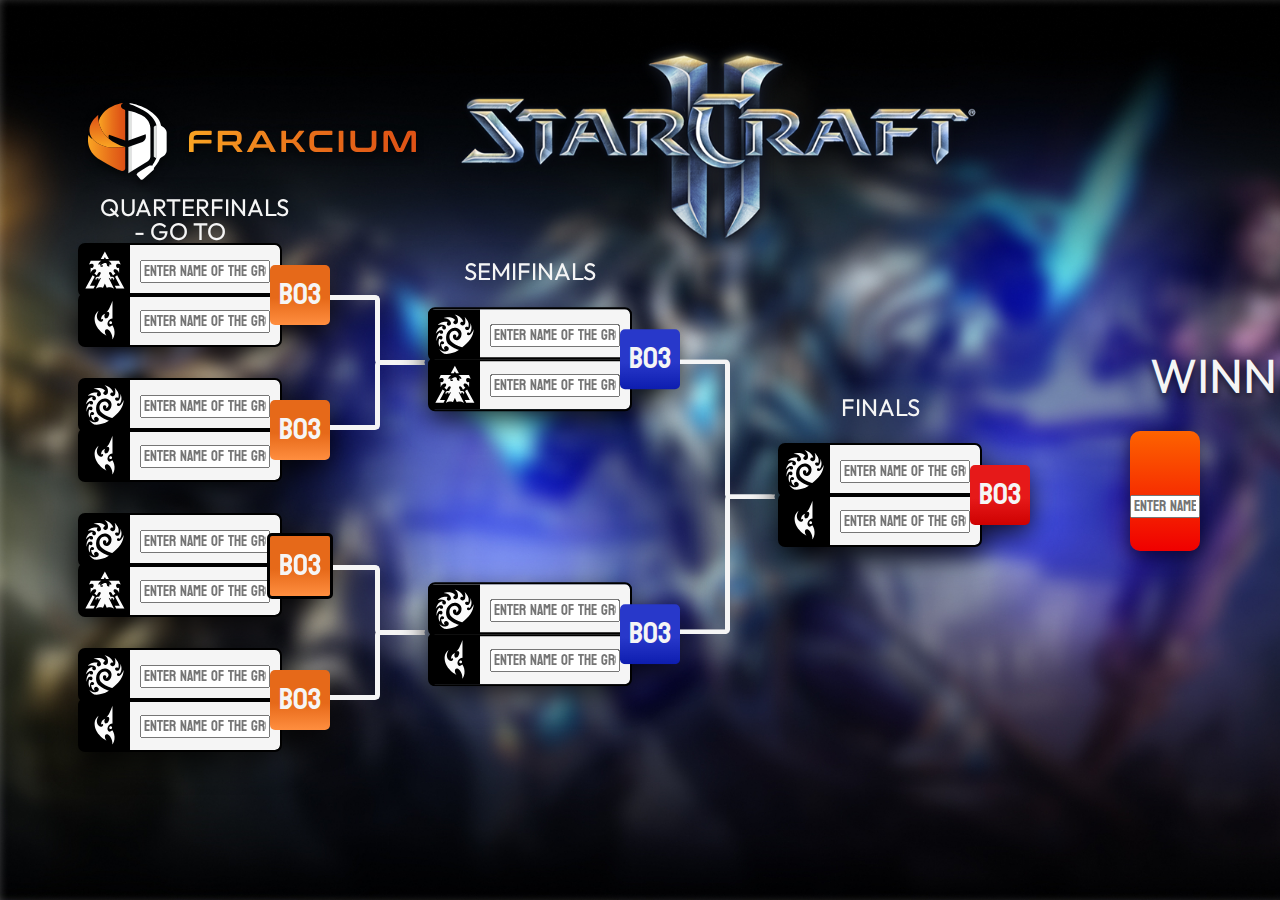
==== template/index.html @ ca5f7b58 "input && first draft" ====
<!DOCTYPE html>
<html lang="en">

<head>
    <meta charset="UTF-8">
    <meta http-equiv="X-UA-Compatible" content="IE=edge">
    <meta name="viewport" content="width=device-width, initial-scale=1.0">
    <title>Турнирная сетка</title>
    <link rel="stylesheet" href="/reset.css">
    <link rel="stylesheet" href="/style.css">
</head>

<body>


    <main class="main">
        <header>
            <img src="/images/frakcium.svg" alt="frakcium logo">
            <img src="/images/starcraft.svg" alt="starcraft logo">
        </header>
        <div class="container">
            <div class="tournament">
                <div class="act">
                    <h2 class="title">quarterfinals - Go to template</h2>
                    <div class="round">
                        <div class="team row">
                            <img class="team-logo" src="/images/serral.svg" alt="">
                            <div class="team-name">
                                <input type="text" class="groupName-input" placeholder="Enter name of the group...">
                            </div>
                        </div>
                        <div class="team row">
                            <img class="team-logo" src="/images/maru.svg" alt="">
                            <div class="team-name">
                                <input type="text" class="groupName-input" placeholder="Enter name of the group...">
                            </div>
                        </div>
                        <div class="round-connector"></div>
                        <div class="round-connector"></div>
                    </div>
                    <div class="round">
                        <div class="team row">
                            <img class="team-logo" src="/images/rogue.svg" alt="">
                            <div class="team-name">
                                <input type="text" class="groupName-input" placeholder="Enter name of the group...">
                            </div>
                        </div>
                        <div class="team row">
                            <img class="team-logo" src="/images/maru.svg" alt="">
                            <div class="team-name">
                                <input type="text" class="groupName-input" placeholder="Enter name of the group...">
                            </div>
                        </div>
                        <div class="round-connector"></div>
                        <div class="round-connector"></div>
                    </div>
                    <div class="round active">
                        <div class="team row">
                            <img class="team-logo" src="/images/rogue.svg" alt="">
                            <div class="team-name">
                                <input type="text" class="groupName-input" placeholder="Enter name of the group...">
                            </div>
                        </div>
                        <div class="team row">
                            <img class="team-logo" src="/images/serral.svg" alt="">
                            <div class="team-name">
                                <input type="text" class="groupName-input" placeholder="Enter name of the group...">
                            </div>
                        </div>
                        <div class="round-connector"></div>
                        <div class="round-connector"></div>
                    </div>
                    <div class="round">
                        <div class="team row">
                            <img class="team-logo" src="/images/rogue.svg" alt="">
                            <div class="team-name">
                                <input type="text" class="groupName-input" placeholder="Enter name of the group...">
                            </div>
                        </div>
                        <div class="team row">
                            <img class="team-logo" src="/images/maru.svg" alt="">
                            <div class="team-name">
                                <input type="text" class="groupName-input" placeholder="Enter name of the group...">
                            </div>
                        </div>
                        <div class="round-connector"></div>
                        <div class="round-connector"></div>
                    </div>
                </div>
                <div class="act">
                    <h2 class="title">semifinals</h2>
                    <div class="round">
                        <div class="team row">
                            <img class="team-logo" src="/images/rogue.svg" alt="">
                            <div class="team-name">
                                <input type="text" class="groupName-input" placeholder="Enter name of the group...">
                            </div>
                        </div>
                        <div class="team row">
                            <img class="team-logo" src="/images/serral.svg" alt="">
                            <div class="team-name">
                                <input type="text" class="groupName-input" placeholder="Enter name of the group...">
                            </div>
                        </div>
                        <div class="round-connector"></div>
                        <div class="round-connector"></div>
                    </div>
                    <div class="round">
                        <div class="team row">
                            <img class="team-logo" src="/images/rogue.svg" alt="">
                            <div class="team-name">
                                <input type="text" class="groupName-input" placeholder="Enter name of the group...">
                            </div>
                        </div>
                        <div class="team row">
                            <img class="team-logo" src="/images/maru.svg" alt="">
                            <div class="team-name">
                                <input type="text" class="groupName-input" placeholder="Enter name of the group...">
                            </div>
                        </div>
                        <div class="round-connector"></div>
                        <div class="round-connector"></div>
                    </div>
                </div>
                <div class="act">
                    <h2 class="title">finals</h2>
                    <div class="round">
                        <div class="team row">
                            <img class="team-logo" src="/images/rogue.svg" alt="">
                            <div class="team-name">
                                <input type="text" class="groupName-input" placeholder="Enter name of the group...">
                            </div>
                        </div>
                        <div class="team row">
                            <img class="team-logo" src="/images/maru.svg" alt="">
                            <div class="team-name">
                                <input type="text" class="groupName-input" placeholder="Enter name of the group...">
                            </div>
                        </div>
                        <div class="round-connector"></div>
                        <div class="round-connector"></div>
                    </div>
                </div>
                <section class="winner">
                    <div class="title">winner</div>
                    <h2>
                        <input type="text" class="groupName-input" placeholder="Enter name of the group...">
                    </h2>
                </section>
            </div>
        </div>
    </main>
    <aside class="sidebar container col">
        <h1>katowice<br>2022<br>october 30</h1>
        <hr>
        <div class="sponsors">
            <p>our sponsors</p>
            <div class="container col">
                <img src="/images/intel.svg" alt="intel logo">
                <img src="/images/benq.svg" alt="benq logo">
                <img src="/images/hyperx.svg" alt="hyperx logo">
            </div>
        </div>
        <div class="socials">
            <p>watch live on:</p>
            <div class="container row">
                <a href="#!" onclick="locateTo('./template/index.html')">Go to template</a>
                <a href="https://facebook.com"><img src="/images/facebook.svg" alt="intel logo"></a>
                <a href="https://twitch.tv"><img src="/images/twitch.svg" alt="intel logo"></a>
                <a href="https://twitter.com"><img src="/images/twitter.svg" alt="intel logo"></a>
            </div>
        </div>
    </aside>

</body>

</html>
---- style.css ----
@import url("https://fonts.googleapis.com/css2?family=Koulen&display=swap");
@import url("https://fonts.googleapis.com/css2?family=Koulen&family=Outfit:wght@700&display=swap");

html,
* {
  -webkit-box-sizing: border-box;
  box-sizing: border-box;
  font-family: "Koulen", cursive;
}

body {
  display: -webkit-box;
  display: -ms-flexbox;
  display: flex;
  height: 100vh;
}

main {
  width: 100%;
  height: 100vh;
  padding: 20px 80px;
  background-size: cover;
  background-image: url(images/background.jpg);
  background-repeat: no-repeat;
}

main header {
  display: -ms-grid;
  display: grid;
  -ms-grid-columns: 1fr 3fr 1fr;
  grid-template-columns: 1fr 3fr 1fr;
  height: 20vh;
}

main header img {
  margin: auto;
  -webkit-user-select: none;
  -moz-user-select: none;
  -ms-user-select: none;
  user-select: none;
}

.row {
  display: -webkit-box;
  display: -ms-flexbox;
  display: flex;
  -webkit-box-orient: horizontal;
  -webkit-box-direction: normal;
  -ms-flex-direction: row;
  flex-direction: row;
}

.col {
  display: -webkit-box;
  display: -ms-flexbox;
  display: flex;
  -webkit-box-orient: vertical;
  -webkit-box-direction: normal;
  -ms-flex-direction: column;
  flex-direction: column;
}

.sidebar {
  color: #F5F5F5;
  padding: 80px 50px 0;
  min-width: 385px;
  background-color: #FD6300;
  height: 100vh;
}

.sidebar .container {
  gap: 20px;
  margin: 20px 0;
  max-width: -webkit-fit-content;
  max-width: -moz-fit-content;
  max-width: fit-content;
}

.sidebar h1 {
  font-size: 64px;
}

.sidebar hr {
  border: none;
  height: 20px;
  margin: 40px 0;
  background-color: #F5F5F5;
}

.sidebar .sponsors {
  -webkit-user-select: none;
  -moz-user-select: none;
  -ms-user-select: none;
  user-select: none;
}

.sidebar .socials {
  margin: auto 0 50px;
}

.sidebar p {
  font-size: 36px;
}

.winner {
  -webkit-transform: translateY(-20%);
  transform: translateY(-20%);
  display: -webkit-box;
  display: -ms-flexbox;
  display: flex;
  position: relative;
  width: 270px;
  color: #F5F5F5;
  margin: auto;
  height: 120px;
  font-size: 64px;
  background: -webkit-gradient(linear, left top, left bottom, from(#FD6300), to(#F00000));
  background: linear-gradient(180deg, #FD6300 0%, #F00000 100%);
  -webkit-box-align: center;
  -ms-flex-align: center;
  align-items: center;
  border-radius: 10px;
  -webkit-box-pack: center;
  -ms-flex-pack: center;
  justify-content: center;
  -webkit-box-shadow: 0px 4px 18px rgba(0, 0, 0, 0.55);
  box-shadow: 0px 4px 18px rgba(0, 0, 0, 0.55);
}

.table {
  display: -ms-grid;
  display: grid;
  -ms-grid-columns: 1fr 1fr 1fr 1fr;
  grid-template-columns: 1fr 1fr 1fr 1fr;
}

.table div {
  border: 1px solid red;
}

.title {
  color: #F5F5F5;
  font-size: 24px;
  text-align: center;
  margin: 20px;
  font-family: "Outfit", sans-serif;
  text-transform: uppercase;
  position: absolute;
  top: -70px;
  right: 0;
  left: 0;
}

.winner .title {
  top: -100px;
  font-size: 48px;
  text-shadow: 0px 4px 7px rgba(0, 0, 0, 0.55);
}

.tournament {
  gap: 150px;
  display: -webkit-box;
  display: -ms-flexbox;
  display: flex;
  margin: auto;
  max-width: 1400px;
  height: 70vh;
}

.tournament .act {
  -webkit-filter: drop-shadow(0px 10px 14px rgba(0, 0, 0, 0.8));
  filter: drop-shadow(0px 10px 14px rgba(0, 0, 0, 0.8));
  position: relative;
  margin: auto 0;
}

.tournament .act:nth-of-type(1) .round {
  margin: 0 0 35px 0;
}

.tournament .act:nth-of-type(1) .round::after {
  background: -webkit-gradient(linear, left top, left bottom, color-stop(55.21%, #E66919), to(#FF8E3F));
  background: linear-gradient(180deg, #E66919 55.21%, #FF8E3F 100%);
}

.tournament .act:nth-of-type(2) {
  -webkit-transform: translateY(-5%);
  transform: translateY(-5%);
}

.tournament .act:nth-of-type(2) .round::after {
  background: -webkit-gradient(linear, left top, left bottom, color-stop(55.21%, #2838CA), to(#0D1DAF));
  background: linear-gradient(180deg, #2838CA 55.21%, #0D1DAF 100%);
}

.tournament .act:nth-of-type(2) .round:nth-of-type(odd) {
  margin: 0 0 175px 0;
}

.tournament .act:nth-of-type(2) .round .round-connector {
  height: 120px;
}

.tournament .act:nth-of-type(2) .round:nth-of-type(even) .round-connector:nth-of-type(odd) {
  top: -90px;
}

.tournament .act:nth-of-type(2) .round:nth-of-type(even) .round-connector:nth-of-type(even) {
  top: -70px;
}

.tournament .act:nth-of-type(3) {
  -webkit-transform: translateY(-20%);
  transform: translateY(-20%);
}

.tournament .act:nth-of-type(3) .round::after {
  background: -webkit-gradient(linear, left top, left bottom, color-stop(55.21%, #E61919), to(#CE0101));
  background: linear-gradient(180deg, #E61919 55.21%, #CE0101 100%);
}

.tournament .act:last-of-type .round-connector {
  display: none;
}

.tournament .act .round:nth-of-type(odd) .round-connector {
  top: 50px;
  border-width: 5px 5px 0 0;
}

.tournament .act .round:nth-of-type(odd) .round-connector:nth-of-type(odd) {
  top: 70px;
  border-width: 0 0 5px 5px;
}

.tournament .act .round-connector {
  top: 0px;
  width: 100px;
  right: -100px;
  height: 50px;
  position: absolute;
  border-style: solid;
  border-color: #F5F5F5;
  border-width: 0 5px 5px 0;
  border-radius: 5px;
}

.tournament .act .round-connector:nth-of-type(odd) {
  top: -20px;
  width: 50px;
  right: -145px;
  border-width: 5px 0 0 5px;
}

.tournament .act .round {
  position: relative;
}

.tournament .act .round::after {
  content: 'B03';
  position: absolute;
  right: -50px;
  top: 20px;
  font-size: 30px;
  width: 60px;
  color: #F5F5F5;
  text-align: center;
  border-radius: 5px;
  padding: 15px 0;
}

.tournament .act .round.active::after {
  top: 18px;
  right: -53px;
  border: 3px solid black;
}

.tournament .act .round .team {
  display: -webkit-box;
  display: -ms-flexbox;
  display: flex;
  height: 50px;
  width: 200px;
  outline: 2px solid black;
  background-color: #F5F5F5;
  border-radius: 5px;
}

.tournament .act .round .team-logo {
  width: 50px;
  padding: 5px;
  background-color: black;
  -webkit-user-select: none;
  -moz-user-select: none;
  -ms-user-select: none;
  user-select: none;
}

.tournament .act .round .team-name {
  max-width: 140px;
  width: 70%;
  margin: auto;
  text-align: center;
  font-size: 2em;
  padding: 5px;
  color: black;
  line-height: 60%;
  display: inline;
}

/*# sourceMappingURL=style.css.map */

/* Template CSS styles */

.groupName-input {
  width: 100%;
  font-size: 15px;
  line-height: 17px;
  font-weight: 400;
}
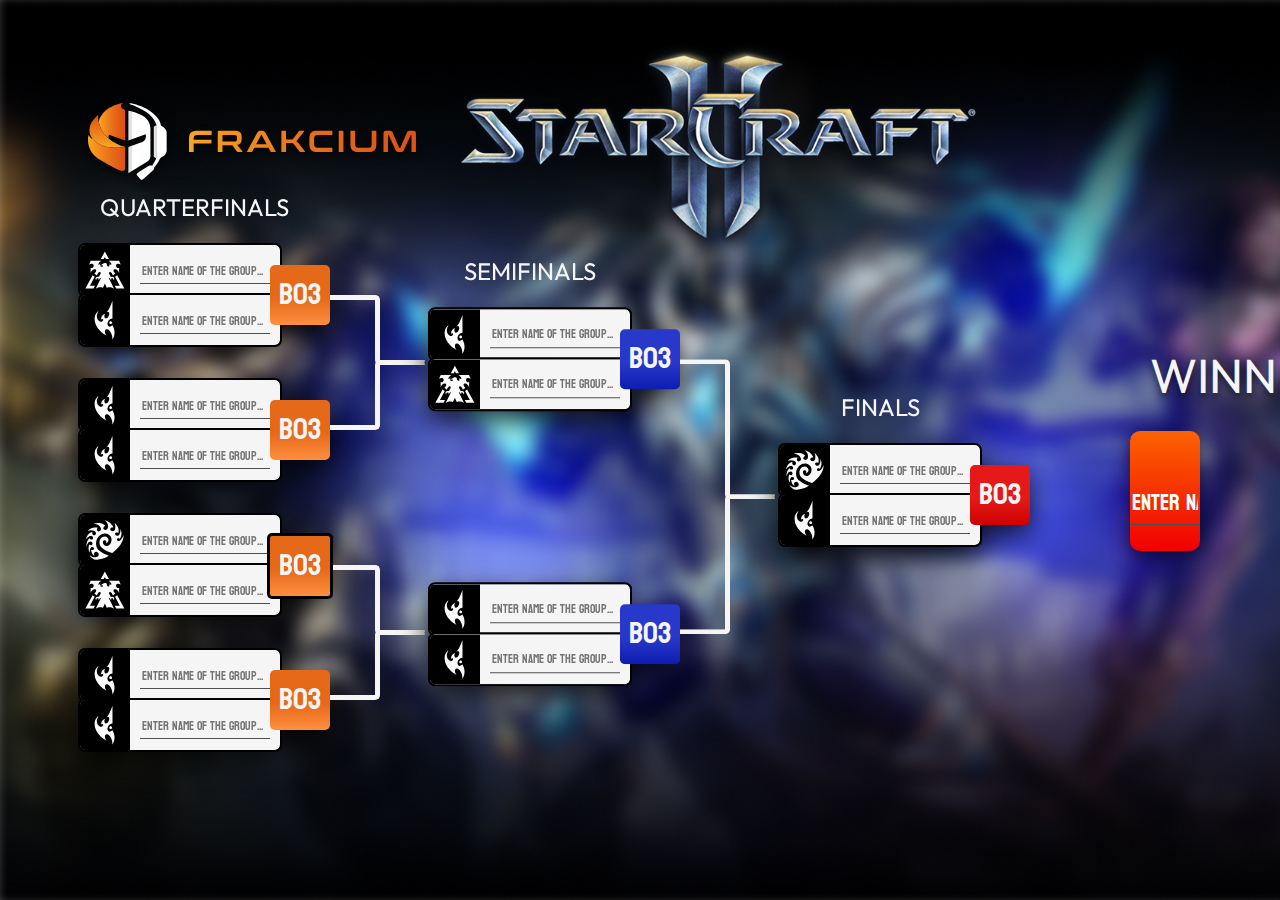
==== commit 717c8171: "input && dropdown && color theme" ====
--- a/template/index.html
+++ b/template/index.html
@@ -21,64 +21,128 @@
         <div class="container">
             <div class="tournament">
                 <div class="act">
-                    <h2 class="title">quarterfinals - Go to template</h2>
+                    <h2 class="title">quarterfinals</h2>
                     <div class="round">
                         <div class="team row">
                             <img class="team-logo" src="/images/serral.svg" alt="">
-                            <div class="team-name">
-                                <input type="text" class="groupName-input" placeholder="Enter name of the group...">
-                            </div>
-                        </div>
-                        <div class="team row">
-                            <img class="team-logo" src="/images/maru.svg" alt="">
-                            <div class="team-name">
-                                <input type="text" class="groupName-input" placeholder="Enter name of the group...">
-                            </div>
-                        </div>
-                        <div class="round-connector"></div>
-                        <div class="round-connector"></div>
-                    </div>
-                    <div class="round">
+                            <div class="dropdown">
+                                <div class="hidden-group">
+                                    <img class="hidden" src="/images/rogue.svg" alt="">
+                                </div>
+                                <div class="hidden-group">
+                                    <img class="hidden" src="/images/maru.svg" alt="">
+                                </div>
+                            </div>
+                            <div class="team-name">
+                                <input type="text" class="groupName-input" placeholder="Enter name of the group...">
+                            </div>
+                        </div>
+                        <div class="team row">
+                            <img class="team-logo" src="/images/maru.svg" alt="">
+                            <div class="dropdown">
+                                <div class="hidden-group">
+                                    <img class="hidden" src="/images/rogue.svg" alt="">
+                                </div>
+                                <div class="hidden-group">
+                                    <img class="hidden" src="/images/serral.svg" alt="">
+                                </div>
+                            </div>
+                            <div class="team-name">
+                                <input type="text" class="groupName-input" placeholder="Enter name of the group...">
+                            </div>
+                        </div>
+                        <div class="round-connector"></div>
+                        <div class="round-connector"></div>
+                    </div>
+                    <div class="round">
+                        <div class="team row">
+                            <img class="team-logo" src="/images/maru.svg" alt="">
+                            <div class="dropdown">
+                                <div class="hidden-group">
+                                    <img class="hidden" src="/images/rogue.svg" alt="">
+                                </div>
+                                <div class="hidden-group">
+                                    <img class="hidden" src="/images/serral.svg" alt="">
+                                </div>
+                            </div>
+                            <div class="team-name">
+                                <input type="text" class="groupName-input" placeholder="Enter name of the group...">
+                            </div>
+                        </div>
+                        <div class="team row">
+                            <img class="team-logo" src="/images/maru.svg" alt="">
+                            <div class="dropdown">
+                                <div class="hidden-group">
+                                    <img class="hidden" src="/images/rogue.svg" alt="">
+                                </div>
+                                <div class="hidden-group">
+                                    <img class="hidden" src="/images/serral.svg" alt="">
+                                </div>
+                            </div>
+                            <div class="team-name">
+                                <input type="text" class="groupName-input" placeholder="Enter name of the group...">
+                            </div>
+                        </div>
+                        <div class="round-connector"></div>
+                        <div class="round-connector"></div>
+                    </div>
+                    <div class="round active">
                         <div class="team row">
                             <img class="team-logo" src="/images/rogue.svg" alt="">
-                            <div class="team-name">
-                                <input type="text" class="groupName-input" placeholder="Enter name of the group...">
-                            </div>
-                        </div>
-                        <div class="team row">
-                            <img class="team-logo" src="/images/maru.svg" alt="">
-                            <div class="team-name">
-                                <input type="text" class="groupName-input" placeholder="Enter name of the group...">
-                            </div>
-                        </div>
-                        <div class="round-connector"></div>
-                        <div class="round-connector"></div>
-                    </div>
-                    <div class="round active">
-                        <div class="team row">
-                            <img class="team-logo" src="/images/rogue.svg" alt="">
+                            <div class="dropdown">
+                                <div class="hidden-group">
+                                    <img class="hidden" src="/images/maru.svg" alt="">
+                                </div>
+                                <div class="hidden-group">
+                                    <img class="hidden" src="/images/serral.svg" alt="">
+                                </div>
+                            </div>
                             <div class="team-name">
                                 <input type="text" class="groupName-input" placeholder="Enter name of the group...">
                             </div>
                         </div>
                         <div class="team row">
                             <img class="team-logo" src="/images/serral.svg" alt="">
-                            <div class="team-name">
-                                <input type="text" class="groupName-input" placeholder="Enter name of the group...">
-                            </div>
-                        </div>
-                        <div class="round-connector"></div>
-                        <div class="round-connector"></div>
-                    </div>
-                    <div class="round">
-                        <div class="team row">
-                            <img class="team-logo" src="/images/rogue.svg" alt="">
-                            <div class="team-name">
-                                <input type="text" class="groupName-input" placeholder="Enter name of the group...">
-                            </div>
-                        </div>
-                        <div class="team row">
-                            <img class="team-logo" src="/images/maru.svg" alt="">
+                            <div class="dropdown">
+                                <div class="hidden-group">
+                                    <img class="hidden" src="/images/rogue.svg" alt="">
+                                </div>
+                                <div class="hidden-group">
+                                    <img class="hidden" src="/images/maru.svg" alt="">
+                                </div>
+                            </div>
+                            <div class="team-name">
+                                <input type="text" class="groupName-input" placeholder="Enter name of the group...">
+                            </div>
+                        </div>
+                        <div class="round-connector"></div>
+                        <div class="round-connector"></div>
+                    </div>
+                    <div class="round">
+                        <div class="team row">
+                            <img class="team-logo" src="/images/maru.svg" alt="">
+                            <div class="dropdown">
+                                <div class="hidden-group">
+                                    <img class="hidden" src="/images/rogue.svg" alt="">
+                                </div>
+                                <div class="hidden-group">
+                                    <img class="hidden" src="/images/serral.svg" alt="">
+                                </div>
+                            </div>
+                            <div class="team-name">
+                                <input type="text" class="groupName-input" placeholder="Enter name of the group...">
+                            </div>
+                        </div>
+                        <div class="team row">
+                            <img class="team-logo" src="/images/maru.svg" alt="">
+                            <div class="dropdown">
+                                <div class="hidden-group">
+                                    <img class="hidden" src="/images/rogue.svg" alt="">
+                                </div>
+                                <div class="hidden-group">
+                                    <img class="hidden" src="/images/serral.svg" alt="">
+                                </div>
+                            </div>
                             <div class="team-name">
                                 <input type="text" class="groupName-input" placeholder="Enter name of the group...">
                             </div>
@@ -91,29 +155,61 @@
                     <h2 class="title">semifinals</h2>
                     <div class="round">
                         <div class="team row">
-                            <img class="team-logo" src="/images/rogue.svg" alt="">
+                            <img class="team-logo" src="/images/maru.svg" alt="">
+                            <div class="dropdown">
+                                <div class="hidden-group">
+                                    <img class="hidden" src="/images/rogue.svg" alt="">
+                                </div>
+                                <div class="hidden-group">
+                                    <img class="hidden" src="/images/serral.svg" alt="">
+                                </div>
+                            </div>
                             <div class="team-name">
                                 <input type="text" class="groupName-input" placeholder="Enter name of the group...">
                             </div>
                         </div>
                         <div class="team row">
                             <img class="team-logo" src="/images/serral.svg" alt="">
-                            <div class="team-name">
-                                <input type="text" class="groupName-input" placeholder="Enter name of the group...">
-                            </div>
-                        </div>
-                        <div class="round-connector"></div>
-                        <div class="round-connector"></div>
-                    </div>
-                    <div class="round">
-                        <div class="team row">
-                            <img class="team-logo" src="/images/rogue.svg" alt="">
-                            <div class="team-name">
-                                <input type="text" class="groupName-input" placeholder="Enter name of the group...">
-                            </div>
-                        </div>
-                        <div class="team row">
-                            <img class="team-logo" src="/images/maru.svg" alt="">
+                            <div class="dropdown">
+                                <div class="hidden-group">
+                                    <img class="hidden" src="/images/rogue.svg" alt="">
+                                </div>
+                                <div class="hidden-group">
+                                    <img class="hidden" src="/images/maru.svg" alt="">
+                                </div>
+                            </div>
+                            <div class="team-name">
+                                <input type="text" class="groupName-input" placeholder="Enter name of the group...">
+                            </div>
+                        </div>
+                        <div class="round-connector"></div>
+                        <div class="round-connector"></div>
+                    </div>
+                    <div class="round">
+                        <div class="team row">
+                            <img class="team-logo" src="/images/maru.svg" alt="">
+                            <div class="dropdown">
+                                <div class="hidden-group">
+                                    <img class="hidden" src="/images/rogue.svg" alt="">
+                                </div>
+                                <div class="hidden-group">
+                                    <img class="hidden" src="/images/serral.svg" alt="">
+                                </div>
+                            </div>
+                            <div class="team-name">
+                                <input type="text" class="groupName-input" placeholder="Enter name of the group...">
+                            </div>
+                        </div>
+                        <div class="team row">
+                            <img class="team-logo" src="/images/maru.svg" alt="">
+                            <div class="dropdown">
+                                <div class="hidden-group">
+                                    <img class="hidden" src="/images/rogue.svg" alt="">
+                                </div>
+                                <div class="hidden-group">
+                                    <img class="hidden" src="/images/serral.svg" alt="">
+                                </div>
+                            </div>
                             <div class="team-name">
                                 <input type="text" class="groupName-input" placeholder="Enter name of the group...">
                             </div>
@@ -127,12 +223,28 @@
                     <div class="round">
                         <div class="team row">
                             <img class="team-logo" src="/images/rogue.svg" alt="">
-                            <div class="team-name">
-                                <input type="text" class="groupName-input" placeholder="Enter name of the group...">
-                            </div>
-                        </div>
-                        <div class="team row">
-                            <img class="team-logo" src="/images/maru.svg" alt="">
+                            <div class="dropdown">
+                                <div class="hidden-group">
+                                    <img class="hidden" src="/images/maru.svg" alt="">
+                                </div>
+                                <div class="hidden-group">
+                                    <img class="hidden" src="/images/serral.svg" alt="">
+                                </div>
+                            </div>
+                            <div class="team-name">
+                                <input type="text" class="groupName-input" placeholder="Enter name of the group...">
+                            </div>
+                        </div>
+                        <div class="team row">
+                            <img class="team-logo" src="/images/maru.svg" alt="">
+                            <div class="dropdown">
+                                <div class="hidden-group">
+                                    <img class="hidden" src="/images/rogue.svg" alt="">
+                                </div>
+                                <div class="hidden-group">
+                                    <img class="hidden" src="/images/serral.svg" alt="">
+                                </div>
+                            </div>
                             <div class="team-name">
                                 <input type="text" class="groupName-input" placeholder="Enter name of the group...">
                             </div>
--- a/style.css
+++ b/style.css
@@ -315,6 +315,82 @@
 .groupName-input {
   width: 100%;
   font-size: 15px;
-  line-height: 17px;
+  line-height: 150%;
   font-weight: 400;
+  background: unset;
+  border: none;
+  border-bottom: 1px solid rgb(79, 79, 79);
+  outline: none;
+}
+
+.groupName-input:focus {
+  border-color: black;
+}
+
+.groupName-input::placeholder {
+  font-size: 12px;
+}
+
+.winner .groupName-input {
+  color: white;
+  background: inherit;
+  font-size: 22px;
+  line-height: 22px;
+}
+
+.winner .groupName-input::placeholder {
+  color: white;
+  font-size: 22px;
+  line-height: 22px;
+}
+
+.dropdown img {
+  background: black;
+  width: 100%;
+  height: 100%;
+  padding: 5px;
+  cursor: pointer;
+  filter: invert(50);
+}
+
+.hidden-group {
+  width: 50px;
+  height: 50px;
+}
+
+/* Team Row block relating on absolute dropdown */
+
+.team-logo {
+  cursor: pointer;
+}
+
+.team.row:hover {
+  overflow: visible;
+}
+
+.team.row {
+  position: relative;
+  overflow: hidden;
+  transition: .3s;
+}
+
+.dropdown {
+  position: absolute;
+  left: 0;
+  bottom: -200%;
+  z-index: 999999;
+}
+
+/* Animation of opening dropdown */
+
+@keyframes heightUpDown {
+  0% {
+    height: 0%;
+    display: none;
+  }
+
+  100% {
+    height: 100%;
+    display: block;
+  }
 }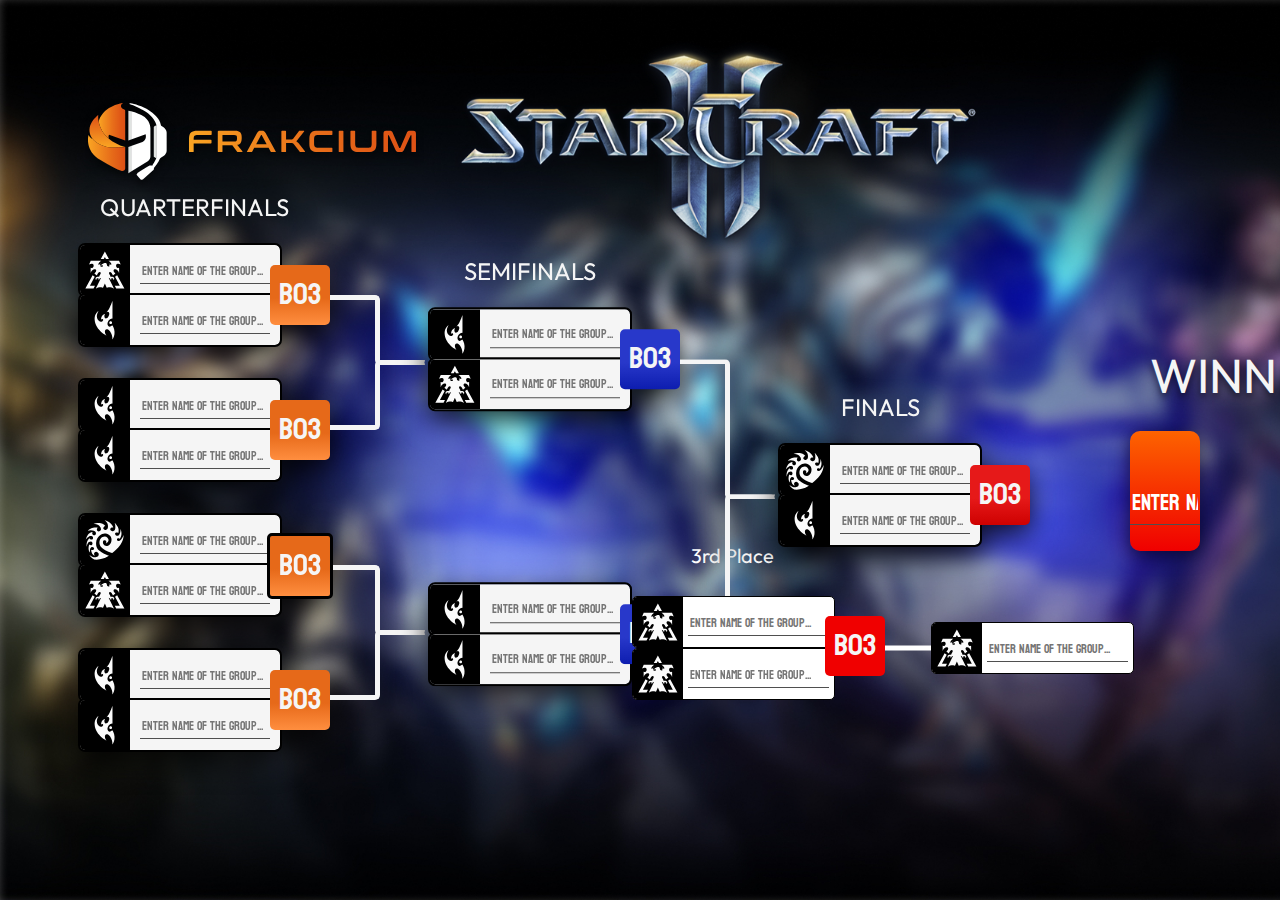
==== commit 9062e1a5: "upload & input & image resize" ====
--- a/template/index.html
+++ b/template/index.html
@@ -14,6 +14,60 @@
 
 
     <main class="main">
+        <!-- Absoluted Box flying over screen ( might be ) -->
+        <div class="third-box">
+            <p class="third-box-title title">3rd Place</p>
+            <div class="teams">
+                <div class="round">
+                    <div class="team row">
+                        <img class="team-logo" src="/images/serral.svg" alt="">
+                        <div class="dropdown">
+                            <div class="hidden-group">
+                                <img class="hidden" src="/images/rogue.svg" alt="">
+                            </div>
+                            <div class="hidden-group">
+                                <img class="hidden" src="/images/maru.svg" alt="">
+                            </div>
+                        </div>
+                        <div class="team-name">
+                            <input type="text" class="groupName-input" placeholder="Enter name of the group...">
+                        </div>
+                    </div>
+                    <div class="team row">
+                        <img class="team-logo" src="/images/serral.svg" alt="">
+                        <div class="dropdown">
+                            <div class="hidden-group">
+                                <img class="hidden" src="/images/rogue.svg" alt="">
+                            </div>
+                            <div class="hidden-group">
+                                <img class="hidden" src="/images/maru.svg" alt="">
+                            </div>
+                        </div>
+                        <div class="team-name">
+                            <input type="text" class="groupName-input" placeholder="Enter name of the group...">
+                        </div>
+                    </div>
+                </div>
+                <div class="round-connecter"></div>
+                <div class="round round2">
+                    <div class="team row">
+                        <img class="team-logo" src="/images/serral.svg" alt="">
+                        <div class="dropdown">
+                            <div class="hidden-group">
+                                <img class="hidden" src="/images/rogue.svg" alt="">
+                            </div>
+                            <div class="hidden-group">
+                                <img class="hidden" src="/images/maru.svg" alt="">
+                            </div>
+                        </div>
+                        <div class="team-name">
+                            <input type="text" class="groupName-input" placeholder="Enter name of the group...">
+                        </div>
+                    </div>
+                </div>
+            </div>
+        </div>
+        <!-- Absoluted Box flying over screen ( might be ) -->
         <header>
             <img src="/images/frakcium.svg" alt="frakcium logo">
             <img src="/images/starcraft.svg" alt="starcraft logo">
@@ -268,9 +322,15 @@
         <div class="sponsors">
             <p>our sponsors</p>
             <div class="container col">
-                <img src="/images/intel.svg" alt="intel logo">
-                <img src="/images/benq.svg" alt="benq logo">
-                <img src="/images/hyperx.svg" alt="hyperx logo">
+                <label title="Image here" class="custom-label" for="custom-field">
+                    <output class="output-image">
+                        <img src="/images/reset.png" class="custom-label-reset" alt="">
+                    </output>
+                    <div class="sponsor-box">
+                        <img src="../images/upload.png" alt="">
+                    </div>
+                </label>
+                <input id="custom-field" accept="image/jpeg, image/png, image/jpg" type="file" class="sponsors-image">
             </div>
         </div>
         <div class="socials">
@@ -284,6 +344,14 @@
         </div>
     </aside>
 
+    <style scoped>
+        .sidebar .container {
+            max-width: 100%;
+            width: 100%;
+        }
+    </style>
+
+    <script src="../library/main.js"></script>
 </body>
 
 </html>--- a/style.css
+++ b/style.css
@@ -6,6 +6,14 @@
   -webkit-box-sizing: border-box;
   box-sizing: border-box;
   font-family: "Koulen", cursive;
+
+}
+
+html {
+  /* Full Page */
+  overflow: hidden;
+  width: 100%;
+  height: 100vh;
 }
 
 body {
@@ -22,6 +30,7 @@
   background-size: cover;
   background-image: url(images/background.jpg);
   background-repeat: no-repeat;
+  position: relative;
 }
 
 main header {
@@ -381,16 +390,187 @@
   z-index: 999999;
 }
 
-/* Animation of opening dropdown */
-
-@keyframes heightUpDown {
-  0% {
-    height: 0%;
-    display: none;
-  }
-
-  100% {
-    height: 100%;
-    display: block;
-  }
+
+/* Third Place Box */
+
+.teams {
+  display: flex;
+  align-items: center;
+  justify-content: space-between;
+  width: 100%;
+  column-gap: 3rem;
+}
+
+.third-box .round-connector {
+  top: 0px;
+  width: 100px;
+  right: -100px;
+  height: 50px;
+  position: absolute;
+  border-style: solid;
+  border-color: #F5F5F5;
+  border-width: 0 5px 5px 0;
+  border-radius: 5px;
+}
+
+.third-box {
+  background: unset;
+  width: 100%;
+  max-width: 200px;
+}
+
+.third-box-title {
+  font-size: 20px;
+  color: white;
+  text-transform: capitalize;
+  margin: 20px;
+  text-align: center;
+}
+
+.third-box .team-name {
+  font-size: 20px;
+  line-height: 24px;
+  width: 151px;
+  margin: auto;
+  text-align: center;
+  font-size: 2em;
+  padding: 5px;
+  color: black;
+  line-height: 60%;
+  display: inline;
+}
+
+.third-box .round {
+  border-radius: 5px;
+  border-radius: 5px;
+  position: relative;
+  z-index: 99;
+}
+
+.third-box .round2 {
+  z-index: 98;
+}
+
+.third-box .round::after {
+  content: 'B03';
+  position: absolute;
+  right: -50px;
+  top: 20px;
+  font-size: 30px;
+  width: 60px;
+  color: #F5F5F5;
+  text-align: center;
+  background: #F00000;
+  border-radius: 5px;
+  padding: 15px 0;
+}
+
+.third-box .round2::after {
+  content: '';
+  display: none;
+}
+
+.third-box .round2::before {
+  content: '';
+  position: absolute;
+  left: -100%;
+  width: 100%;
+  transform: translateY(-50%);
+  height: 5px;
+  background-color: white;
+  top: 50%;
+  z-index: 1;
+}
+
+.third-box {
+  position: absolute;
+  bottom: 200px;
+  right: 35%;
+}
+
+.third-box .team.row {
+  border: 1px solid black;
+  background: white;
+  border-radius: 5px;
+}
+
+.third-box img {
+  background: black;
+  width: 50px;
+  height: 50px;
+  padding: 5px;
+}
+
+/* Sponsors drag&drop */
+.sponsors-image {
+  visibility: hidden;
+}
+
+.sponsor-box {
+  display: flex;
+  align-items: center;
+  justify-content: center;
+}
+
+.custom-label {
+  display: flex;
+  align-items: center;
+  justify-content: center;
+  width: 100%;
+  height: 150px;
+  max-width: 100%;
+  border: 2px dashed #fff;
+  cursor: pointer;
+  position: relative;
+}
+
+.sponsor-box img {
+  width: auto;
+  height: 30px;
+  margin: 0 auto;
+  filter: brightness(1) invert(50);
+}
+
+.output-image {
+  max-width: 100%;
+  width: 100%;
+  height: 100%;
+  overflow: hidden;
+  position: absolute;
+  left: 0;
+  top: 0;
+  z-index: 2;
+  cursor: pointer;
+}
+
+.custom-label-reset {
+  content: '';
+  position: absolute;
+  top: 50%;
+  left: 50%;
+  transform: translate(-50%, -50%);
+  z-index: -1;
+  width: 40px !important;
+  height: 40px !important;
+  filter: invert(50);
+  z-index: -999;
+  opacity: 0;
+  visibility: hidden;
+
+}
+
+.output-image * {
+  width: 100%;
+  height: 100%;
+  object-fit: cover;
+}
+
+.show-sponsor {
+  transition: all .3s;
+}
+
+.show-sponsor:hover .custom-label-reset {
+  z-index: 999;
+  opacity: 1;
+  visibility: visible;
 }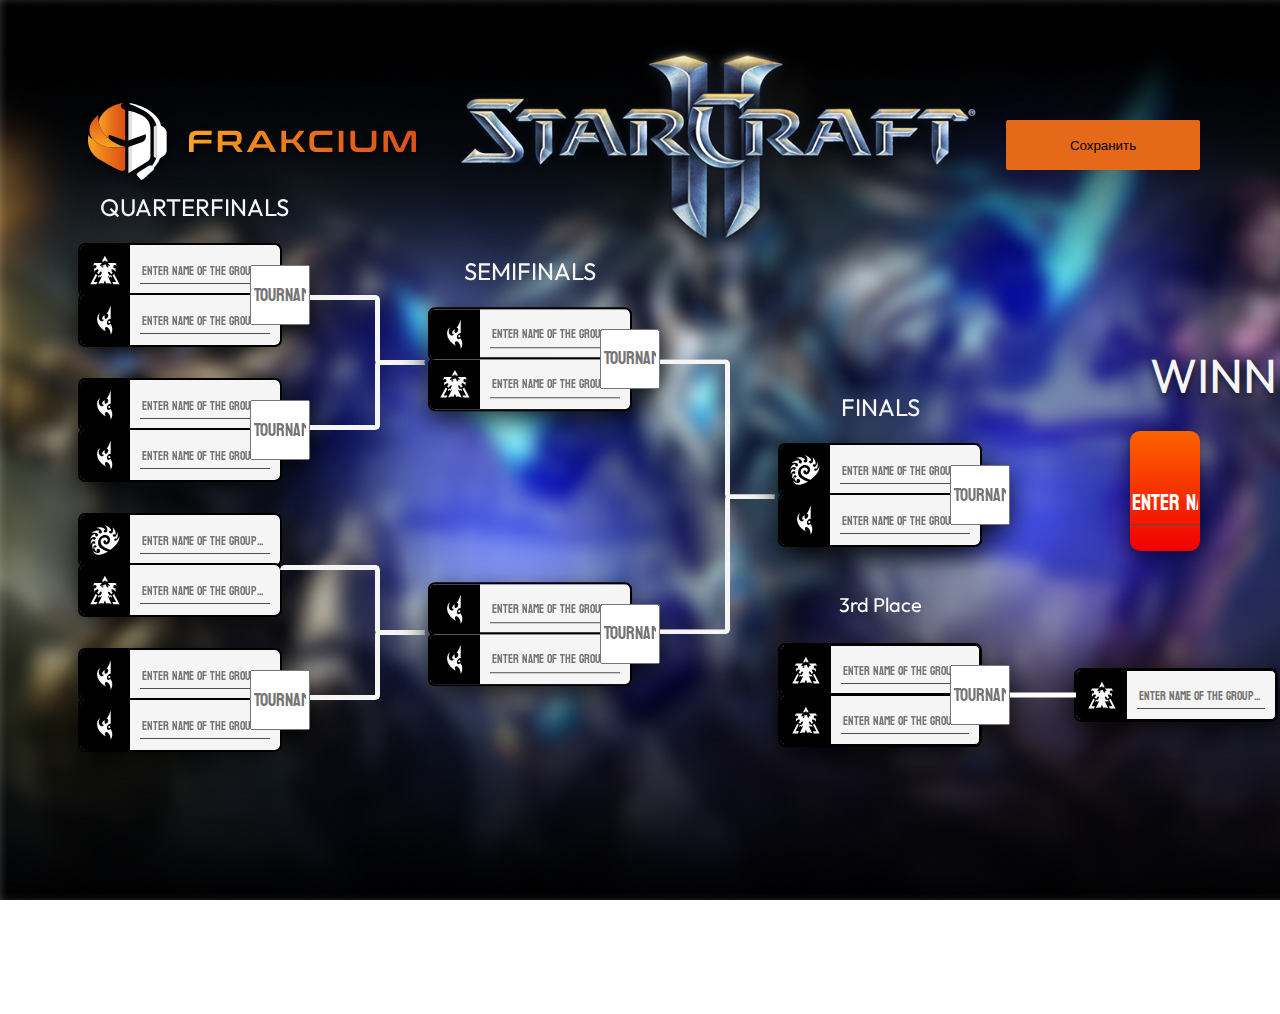
==== commit c7b5eb8f: "save & test" ====
--- a/template/index.html
+++ b/template/index.html
@@ -14,123 +14,85 @@
 
 
     <main class="main">
-        <!-- Absoluted Box flying over screen ( might be ) -->
-        <div class="third-box">
-            <p class="third-box-title title">3rd Place</p>
-            <div class="teams">
-                <div class="round">
-                    <div class="team row">
-                        <img class="team-logo" src="/images/serral.svg" alt="">
-                        <div class="dropdown">
-                            <div class="hidden-group">
-                                <img class="hidden" src="/images/rogue.svg" alt="">
-                            </div>
-                            <div class="hidden-group">
-                                <img class="hidden" src="/images/maru.svg" alt="">
-                            </div>
-                        </div>
-                        <div class="team-name">
-                            <input type="text" class="groupName-input" placeholder="Enter name of the group...">
-                        </div>
-                    </div>
-                    <div class="team row">
-                        <img class="team-logo" src="/images/serral.svg" alt="">
-                        <div class="dropdown">
-                            <div class="hidden-group">
-                                <img class="hidden" src="/images/rogue.svg" alt="">
-                            </div>
-                            <div class="hidden-group">
-                                <img class="hidden" src="/images/maru.svg" alt="">
-                            </div>
-                        </div>
-                        <div class="team-name">
-                            <input type="text" class="groupName-input" placeholder="Enter name of the group...">
-                        </div>
-                    </div>
-                </div>
-                <div class="round-connecter"></div>
-                <div class="round round2">
-                    <div class="team row">
-                        <img class="team-logo" src="/images/serral.svg" alt="">
-                        <div class="dropdown">
-                            <div class="hidden-group">
-                                <img class="hidden" src="/images/rogue.svg" alt="">
-                            </div>
-                            <div class="hidden-group">
-                                <img class="hidden" src="/images/maru.svg" alt="">
-                            </div>
-                        </div>
-                        <div class="team-name">
-                            <input type="text" class="groupName-input" placeholder="Enter name of the group...">
-                        </div>
-                    </div>
-                </div>
-            </div>
-        </div>
-        <!-- Absoluted Box flying over screen ( might be ) -->
+
         <header>
             <img src="/images/frakcium.svg" alt="frakcium logo">
             <img src="/images/starcraft.svg" alt="starcraft logo">
+            <button class="save">Сохранить</button>
         </header>
         <div class="container">
             <div class="tournament">
                 <div class="act">
                     <h2 class="title">quarterfinals</h2>
                     <div class="round">
-                        <div class="team row">
-                            <img class="team-logo" src="/images/serral.svg" alt="">
-                            <div class="dropdown">
-                                <div class="hidden-group">
-                                    <img class="hidden" src="/images/rogue.svg" alt="">
-                                </div>
-                                <div class="hidden-group">
-                                    <img class="hidden" src="/images/maru.svg" alt="">
-                                </div>
-                            </div>
-                            <div class="team-name">
-                                <input type="text" class="groupName-input" placeholder="Enter name of the group...">
-                            </div>
-                        </div>
-                        <div class="team row">
-                            <img class="team-logo" src="/images/maru.svg" alt="">
-                            <div class="dropdown">
-                                <div class="hidden-group">
-                                    <img class="hidden" src="/images/rogue.svg" alt="">
-                                </div>
-                                <div class="hidden-group">
-                                    <img class="hidden" src="/images/serral.svg" alt="">
-                                </div>
-                            </div>
-                            <div class="team-name">
-                                <input type="text" class="groupName-input" placeholder="Enter name of the group...">
-                            </div>
-                        </div>
-                        <div class="round-connector"></div>
-                        <div class="round-connector"></div>
-                    </div>
-                    <div class="round">
-                        <div class="team row">
-                            <img class="team-logo" src="/images/maru.svg" alt="">
-                            <div class="dropdown">
-                                <div class="hidden-group">
-                                    <img class="hidden" src="/images/rogue.svg" alt="">
-                                </div>
-                                <div class="hidden-group">
-                                    <img class="hidden" src="/images/serral.svg" alt="">
-                                </div>
-                            </div>
-                            <div class="team-name">
-                                <input type="text" class="groupName-input" placeholder="Enter name of the group...">
-                            </div>
-                        </div>
-                        <div class="team row">
-                            <img class="team-logo" src="/images/maru.svg" alt="">
-                            <div class="dropdown">
-                                <div class="hidden-group">
-                                    <img class="hidden" src="/images/rogue.svg" alt="">
-                                </div>
-                                <div class="hidden-group">
-                                    <img class="hidden" src="/images/serral.svg" alt="">
+                        <div class="tour-type">
+                            <input type="text" placeholder="Tournament Type">
+                        </div>
+                        <div class="team row">
+                            <div class="dropdown-open">
+                                <img class="team-logo" src="/images/serral.svg" alt="">
+                                <div class="dropdown">
+                                    <div class="hidden-group">
+                                        <img class="hidden" src="/images/rogue.svg" alt="">
+                                    </div>
+                                    <div class="hidden-group">
+                                        <img class="hidden" src="/images/maru.svg" alt="">
+                                    </div>
+                                </div>
+                            </div>
+                            <div class="team-name">
+                                <input type="text" class="groupName-input" placeholder="Enter name of the group...">
+                            </div>
+                        </div>
+                        <div class="team row">
+                            <div class="dropdown-open">
+                                <img class="team-logo" src="/images/maru.svg" alt="">
+                                <div class="dropdown">
+                                    <div class="hidden-group">
+                                        <img class="hidden" src="/images/rogue.svg" alt="">
+                                    </div>
+                                    <div class="hidden-group">
+                                        <img class="hidden" src="/images/serral.svg" alt="">
+                                    </div>
+                                </div>
+                            </div>
+                            <div class="team-name">
+                                <input type="text" class="groupName-input" placeholder="Enter name of the group...">
+                            </div>
+                        </div>
+                        <div class="round-connector"></div>
+                        <div class="round-connector"></div>
+                    </div>
+                    <div class="round">
+                        <div class="tour-type">
+                            <input type="text" placeholder="Tournament Type">
+                        </div>
+                        <div class="team row">
+                            <div class="dropdown-open">
+                                <img class="team-logo" src="/images/maru.svg" alt="">
+                                <div class="dropdown">
+                                    <div class="hidden-group">
+                                        <img class="hidden" src="/images/rogue.svg" alt="">
+                                    </div>
+                                    <div class="hidden-group">
+                                        <img class="hidden" src="/images/serral.svg" alt="">
+                                    </div>
+                                </div>
+                            </div>
+                            <div class="team-name">
+                                <input type="text" class="groupName-input" placeholder="Enter name of the group...">
+                            </div>
+                        </div>
+                        <div class="team row">
+                            <div class="dropdown-open">
+                                <img class="team-logo" src="/images/maru.svg" alt="">
+                                <div class="dropdown">
+                                    <div class="hidden-group">
+                                        <img class="hidden" src="/images/rogue.svg" alt="">
+                                    </div>
+                                    <div class="hidden-group">
+                                        <img class="hidden" src="/images/serral.svg" alt="">
+                                    </div>
                                 </div>
                             </div>
                             <div class="team-name">
@@ -142,59 +104,70 @@
                     </div>
                     <div class="round active">
                         <div class="team row">
-                            <img class="team-logo" src="/images/rogue.svg" alt="">
-                            <div class="dropdown">
-                                <div class="hidden-group">
-                                    <img class="hidden" src="/images/maru.svg" alt="">
-                                </div>
-                                <div class="hidden-group">
-                                    <img class="hidden" src="/images/serral.svg" alt="">
-                                </div>
-                            </div>
-                            <div class="team-name">
-                                <input type="text" class="groupName-input" placeholder="Enter name of the group...">
-                            </div>
-                        </div>
-                        <div class="team row">
-                            <img class="team-logo" src="/images/serral.svg" alt="">
-                            <div class="dropdown">
-                                <div class="hidden-group">
-                                    <img class="hidden" src="/images/rogue.svg" alt="">
-                                </div>
-                                <div class="hidden-group">
-                                    <img class="hidden" src="/images/maru.svg" alt="">
-                                </div>
-                            </div>
-                            <div class="team-name">
-                                <input type="text" class="groupName-input" placeholder="Enter name of the group...">
-                            </div>
-                        </div>
-                        <div class="round-connector"></div>
-                        <div class="round-connector"></div>
-                    </div>
-                    <div class="round">
-                        <div class="team row">
-                            <img class="team-logo" src="/images/maru.svg" alt="">
-                            <div class="dropdown">
-                                <div class="hidden-group">
-                                    <img class="hidden" src="/images/rogue.svg" alt="">
-                                </div>
-                                <div class="hidden-group">
-                                    <img class="hidden" src="/images/serral.svg" alt="">
-                                </div>
-                            </div>
-                            <div class="team-name">
-                                <input type="text" class="groupName-input" placeholder="Enter name of the group...">
-                            </div>
-                        </div>
-                        <div class="team row">
-                            <img class="team-logo" src="/images/maru.svg" alt="">
-                            <div class="dropdown">
-                                <div class="hidden-group">
-                                    <img class="hidden" src="/images/rogue.svg" alt="">
-                                </div>
-                                <div class="hidden-group">
-                                    <img class="hidden" src="/images/serral.svg" alt="">
+                            <div class="dropdown-open">
+                                <img class="team-logo" src="/images/rogue.svg" alt="">
+                                <div class="dropdown">
+                                    <div class="hidden-group">
+                                        <img class="hidden" src="/images/maru.svg" alt="">
+                                    </div>
+                                    <div class="hidden-group">
+                                        <img class="hidden" src="/images/serral.svg" alt="">
+                                    </div>
+                                </div>
+                            </div>
+                            <div class="team-name">
+                                <input type="text" class="groupName-input" placeholder="Enter name of the group...">
+                            </div>
+                        </div>
+                        <div class="team row">
+                            <div class="dropdown-open">
+                                <img class="team-logo" src="/images/serral.svg" alt="">
+                                <div class="dropdown">
+                                    <div class="hidden-group">
+                                        <img class="hidden" src="/images/rogue.svg" alt="">
+                                    </div>
+                                    <div class="hidden-group">
+                                        <img class="hidden" src="/images/maru.svg" alt="">
+                                    </div>
+                                </div>
+                            </div>
+                            <div class="team-name">
+                                <input type="text" class="groupName-input" placeholder="Enter name of the group...">
+                            </div>
+                        </div>
+                        <div class="round-connector"></div>
+                        <div class="round-connector"></div>
+                    </div>
+                    <div class="round">
+                        <div class="tour-type">
+                            <input type="text" placeholder="Tournament Type">
+                        </div>
+                        <div class="team row">
+                            <div class="dropdown-open">
+                                <img class="team-logo" src="/images/maru.svg" alt="">
+                                <div class="dropdown">
+                                    <div class="hidden-group">
+                                        <img class="hidden" src="/images/rogue.svg" alt="">
+                                    </div>
+                                    <div class="hidden-group">
+                                        <img class="hidden" src="/images/serral.svg" alt="">
+                                    </div>
+                                </div>
+                            </div>
+                            <div class="team-name">
+                                <input type="text" class="groupName-input" placeholder="Enter name of the group...">
+                            </div>
+                        </div>
+                        <div class="team row">
+                            <div class="dropdown-open">
+                                <img class="team-logo" src="/images/maru.svg" alt="">
+                                <div class="dropdown">
+                                    <div class="hidden-group">
+                                        <img class="hidden" src="/images/rogue.svg" alt="">
+                                    </div>
+                                    <div class="hidden-group">
+                                        <img class="hidden" src="/images/serral.svg" alt="">
+                                    </div>
                                 </div>
                             </div>
                             <div class="team-name">
@@ -208,60 +181,74 @@
                 <div class="act">
                     <h2 class="title">semifinals</h2>
                     <div class="round">
-                        <div class="team row">
-                            <img class="team-logo" src="/images/maru.svg" alt="">
-                            <div class="dropdown">
-                                <div class="hidden-group">
-                                    <img class="hidden" src="/images/rogue.svg" alt="">
-                                </div>
-                                <div class="hidden-group">
-                                    <img class="hidden" src="/images/serral.svg" alt="">
-                                </div>
-                            </div>
-                            <div class="team-name">
-                                <input type="text" class="groupName-input" placeholder="Enter name of the group...">
-                            </div>
-                        </div>
-                        <div class="team row">
-                            <img class="team-logo" src="/images/serral.svg" alt="">
-                            <div class="dropdown">
-                                <div class="hidden-group">
-                                    <img class="hidden" src="/images/rogue.svg" alt="">
-                                </div>
-                                <div class="hidden-group">
-                                    <img class="hidden" src="/images/maru.svg" alt="">
-                                </div>
-                            </div>
-                            <div class="team-name">
-                                <input type="text" class="groupName-input" placeholder="Enter name of the group...">
-                            </div>
-                        </div>
-                        <div class="round-connector"></div>
-                        <div class="round-connector"></div>
-                    </div>
-                    <div class="round">
-                        <div class="team row">
-                            <img class="team-logo" src="/images/maru.svg" alt="">
-                            <div class="dropdown">
-                                <div class="hidden-group">
-                                    <img class="hidden" src="/images/rogue.svg" alt="">
-                                </div>
-                                <div class="hidden-group">
-                                    <img class="hidden" src="/images/serral.svg" alt="">
-                                </div>
-                            </div>
-                            <div class="team-name">
-                                <input type="text" class="groupName-input" placeholder="Enter name of the group...">
-                            </div>
-                        </div>
-                        <div class="team row">
-                            <img class="team-logo" src="/images/maru.svg" alt="">
-                            <div class="dropdown">
-                                <div class="hidden-group">
-                                    <img class="hidden" src="/images/rogue.svg" alt="">
-                                </div>
-                                <div class="hidden-group">
-                                    <img class="hidden" src="/images/serral.svg" alt="">
+                        <div class="tour-type">
+                            <input type="text" placeholder="Tournament Type">
+                        </div>
+                        <div class="team row">
+                            <div class="dropdown-open">
+                                <img class="team-logo" src="/images/maru.svg" alt="">
+                                <div class="dropdown">
+                                    <div class="hidden-group">
+                                        <img class="hidden" src="/images/rogue.svg" alt="">
+                                    </div>
+                                    <div class="hidden-group">
+                                        <img class="hidden" src="/images/serral.svg" alt="">
+                                    </div>
+                                </div>
+                            </div>
+                            <div class="team-name">
+                                <input type="text" class="groupName-input" placeholder="Enter name of the group...">
+                            </div>
+                        </div>
+                        <div class="team row">
+                            <div class="dropdown-open">
+                                <img class="team-logo" src="/images/serral.svg" alt="">
+                                <div class="dropdown">
+                                    <div class="hidden-group">
+                                        <img class="hidden" src="/images/rogue.svg" alt="">
+                                    </div>
+                                    <div class="hidden-group">
+                                        <img class="hidden" src="/images/maru.svg" alt="">
+                                    </div>
+                                </div>
+                            </div>
+                            <div class="team-name">
+                                <input type="text" class="groupName-input" placeholder="Enter name of the group...">
+                            </div>
+                        </div>
+                        <div class="round-connector"></div>
+                        <div class="round-connector"></div>
+                    </div>
+                    <div class="round">
+                        <div class="tour-type">
+                            <input type="text" placeholder="Tournament Type">
+                        </div>
+                        <div class="team row">
+                            <div class="dropdown-open">
+                                <img class="team-logo" src="/images/maru.svg" alt="">
+                                <div class="dropdown">
+                                    <div class="hidden-group">
+                                        <img class="hidden" src="/images/rogue.svg" alt="">
+                                    </div>
+                                    <div class="hidden-group">
+                                        <img class="hidden" src="/images/serral.svg" alt="">
+                                    </div>
+                                </div>
+                            </div>
+                            <div class="team-name">
+                                <input type="text" class="groupName-input" placeholder="Enter name of the group...">
+                            </div>
+                        </div>
+                        <div class="team row">
+                            <div class="dropdown-open">
+                                <img class="team-logo" src="/images/maru.svg" alt="">
+                                <div class="dropdown">
+                                    <div class="hidden-group">
+                                        <img class="hidden" src="/images/rogue.svg" alt="">
+                                    </div>
+                                    <div class="hidden-group">
+                                        <img class="hidden" src="/images/serral.svg" alt="">
+                                    </div>
                                 </div>
                             </div>
                             <div class="team-name">
@@ -275,37 +262,110 @@
                 <div class="act">
                     <h2 class="title">finals</h2>
                     <div class="round">
-                        <div class="team row">
-                            <img class="team-logo" src="/images/rogue.svg" alt="">
-                            <div class="dropdown">
-                                <div class="hidden-group">
-                                    <img class="hidden" src="/images/maru.svg" alt="">
-                                </div>
-                                <div class="hidden-group">
-                                    <img class="hidden" src="/images/serral.svg" alt="">
-                                </div>
-                            </div>
-                            <div class="team-name">
-                                <input type="text" class="groupName-input" placeholder="Enter name of the group...">
-                            </div>
-                        </div>
-                        <div class="team row">
-                            <img class="team-logo" src="/images/maru.svg" alt="">
-                            <div class="dropdown">
-                                <div class="hidden-group">
-                                    <img class="hidden" src="/images/rogue.svg" alt="">
-                                </div>
-                                <div class="hidden-group">
-                                    <img class="hidden" src="/images/serral.svg" alt="">
-                                </div>
-                            </div>
-                            <div class="team-name">
-                                <input type="text" class="groupName-input" placeholder="Enter name of the group...">
-                            </div>
-                        </div>
-                        <div class="round-connector"></div>
-                        <div class="round-connector"></div>
-                    </div>
+                        <div class="tour-type">
+                            <input type="text" placeholder="Tournament Type">
+                        </div>
+                        <div class="team row">
+                            <div class="dropdown-open">
+                                <img class="team-logo" src="/images/rogue.svg" alt="">
+                                <div class="dropdown">
+                                    <div class="hidden-group">
+                                        <img class="hidden" src="/images/maru.svg" alt="">
+                                    </div>
+                                    <div class="hidden-group">
+                                        <img class="hidden" src="/images/serral.svg" alt="">
+                                    </div>
+                                </div>
+                            </div>
+                            <div class="team-name">
+                                <input type="text" class="groupName-input" placeholder="Enter name of the group...">
+                            </div>
+                        </div>
+                        <div class="team row">
+                            <div class="dropdown-open">
+                                <img class="team-logo" src="/images/maru.svg" alt="">
+                                <div class="dropdown">
+                                    <div class="hidden-group">
+                                        <img class="hidden" src="/images/rogue.svg" alt="">
+                                    </div>
+                                    <div class="hidden-group">
+                                        <img class="hidden" src="/images/serral.svg" alt="">
+                                    </div>
+                                </div>
+                            </div>
+                            <div class="team-name">
+                                <input type="text" class="groupName-input" placeholder="Enter name of the group...">
+                            </div>
+                        </div>
+                        <div class="round-connector"></div>
+                        <div class="round-connector"></div>
+                    </div>
+                    <!-- Absoluted Box flying over screen ( might be ) -->
+                    <div class="third-box">
+                        <p class="third-box-title title">3rd Place</p>
+                        <div class="teams">
+                            <div class="round">
+                                <div class="tour-type">
+                                    <input type="text" placeholder="Tournament Type">
+                                </div>
+                                <div class="team row">
+                                    <div class="dropdown-open">
+                                        <img class="team-logo" src="/images/serral.svg" alt="">
+                                        <div class="dropdown">
+                                            <div class="hidden-group">
+                                                <img class="hidden" src="/images/rogue.svg" alt="">
+                                            </div>
+                                            <div class="hidden-group">
+                                                <img class="hidden" src="/images/maru.svg" alt="">
+                                            </div>
+                                        </div>
+                                    </div>
+                                    <div class="team-name">
+                                        <input type="text" class="groupName-input"
+                                            placeholder="Enter name of the group...">
+                                    </div>
+                                </div>
+                                <div class="team row">
+                                    <div class="dropdown-open">
+                                        <img class="team-logo" src="/images/serral.svg" alt="">
+                                        <div class="dropdown">
+                                            <div class="hidden-group">
+                                                <img class="hidden" src="/images/rogue.svg" alt="">
+                                            </div>
+                                            <div class="hidden-group">
+                                                <img class="hidden" src="/images/maru.svg" alt="">
+                                            </div>
+                                        </div>
+                                    </div>
+                                    <div class="team-name">
+                                        <input type="text" class="groupName-input"
+                                            placeholder="Enter name of the group...">
+                                    </div>
+                                </div>
+                            </div>
+                            <div class="round-connecter"></div>
+                            <div class="round round2">
+                                <div class="team row">
+                                    <div class="dropdown-open">
+                                        <img class="team-logo" src="/images/serral.svg" alt="">
+                                        <div class="dropdown">
+                                            <div class="hidden-group">
+                                                <img class="hidden" src="/images/rogue.svg" alt="">
+                                            </div>
+                                            <div class="hidden-group">
+                                                <img class="hidden" src="/images/maru.svg" alt="">
+                                            </div>
+                                        </div>
+                                    </div>
+                                    <div class="team-name">
+                                        <input type="text" class="groupName-input"
+                                            placeholder="Enter name of the group...">
+                                    </div>
+                                </div>
+                            </div>
+                        </div>
+                    </div>
+                    <!-- Absoluted Box flying over screen ( might be ) -->
                 </div>
                 <section class="winner">
                     <div class="title">winner</div>
@@ -317,7 +377,11 @@
         </div>
     </main>
     <aside class="sidebar container col">
-        <h1>katowice<br>2022<br>october 30</h1>
+        <div class="champ-title">
+            <input type="text" placeholder="Enter the name of tournament">
+            <input type="text" placeholder="Enter the year">
+            <input type="text" placeholder="Enter the date (M/D)">
+        </div>
         <hr>
         <div class="sponsors">
             <p>our sponsors</p>
@@ -330,13 +394,28 @@
                         <img src="../images/upload.png" alt="">
                     </div>
                 </label>
+                <label title="Image here" class="custom-label" for="custom-field">
+                    <output class="output-image">
+                        <img src="/images/reset.png" class="custom-label-reset" alt="">
+                    </output>
+                    <div class="sponsor-box">
+                        <img src="../images/upload.png" alt="">
+                    </div>
+                </label>
+                <label title="Image here" class="custom-label" for="custom-field">
+                    <output class="output-image">
+                        <img src="/images/reset.png" class="custom-label-reset" alt="">
+                    </output>
+                    <div class="sponsor-box">
+                        <img src="../images/upload.png" alt="">
+                    </div>
+                </label>
                 <input id="custom-field" accept="image/jpeg, image/png, image/jpg" type="file" class="sponsors-image">
             </div>
         </div>
         <div class="socials">
             <p>watch live on:</p>
             <div class="container row">
-                <a href="#!" onclick="locateTo('./template/index.html')">Go to template</a>
                 <a href="https://facebook.com"><img src="/images/facebook.svg" alt="intel logo"></a>
                 <a href="https://twitch.tv"><img src="/images/twitch.svg" alt="intel logo"></a>
                 <a href="https://twitter.com"><img src="/images/twitter.svg" alt="intel logo"></a>
@@ -349,6 +428,14 @@
             max-width: 100%;
             width: 100%;
         }
+
+        .team-logo {
+            width: 100% !important;
+        }
+
+        .round::after {
+            display: none;
+        }
     </style>
 
     <script src="../library/main.js"></script>
--- a/style.css
+++ b/style.css
@@ -295,7 +295,7 @@
   border-radius: 5px;
 }
 
-.tournament .act .round .team-logo {
+.dropdown-open {
   width: 50px;
   padding: 5px;
   background-color: black;
@@ -303,6 +303,14 @@
   -moz-user-select: none;
   -ms-user-select: none;
   user-select: none;
+}
+
+.tournament .act .round .team-logo {
+  object-fit: contain;
+  width: 3rem;
+  height: 100%;
+  background: black;
+  padding: 5px;
 }
 
 .tournament .act .round .team-name {
@@ -373,20 +381,19 @@
   cursor: pointer;
 }
 
-.team.row:hover {
-  overflow: visible;
-}
-
 .team.row {
   position: relative;
   overflow: hidden;
   transition: .3s;
 }
+.team.row.visible {
+  overflow: visible;
+}
 
 .dropdown {
   position: absolute;
   left: 0;
-  bottom: -200%;
+  top: 100%;
   z-index: 999999;
 }
 
@@ -484,8 +491,8 @@
 
 .third-box {
   position: absolute;
-  bottom: 200px;
-  right: 35%;
+  bottom: -200px;
+  right: 0;
 }
 
 .third-box .team.row {
@@ -573,4 +580,56 @@
   z-index: 999;
   opacity: 1;
   visibility: visible;
+}
+
+/* Title */
+
+.champ-title {
+  display: flex;
+  flex-direction: column;
+  align-items: flex-start;
+  justify-content: center;
+  row-gap: 1rem;
+}
+
+.champ-title input {
+  background: unset;
+  border: none;
+  outline: none;
+  border-bottom: 1px solid white;
+  color: white;
+  width: 100%;
+}
+
+.champ-title::placeholder {
+  color: white;
+}
+
+.save {
+  background: #E66919;
+  padding: 0.9rem 1.35rem;
+  outline: none;
+  border: none;
+  height: 50px;
+  border-radius: 2px;
+  font-family: sans-serif;
+  width: 100%;
+  margin: auto;
+  cursor: pointer;
+}
+
+.tour-type {
+  position: absolute;
+  left: 85%;
+  z-index: 99;
+  top: 50%;
+  transform: translateY(-50%);
+  width: 60px;
+  height: 60px;
+}
+
+.tour-type input {
+  width: 100%;
+  height: 100%;
+  font-size: 18px;
 }